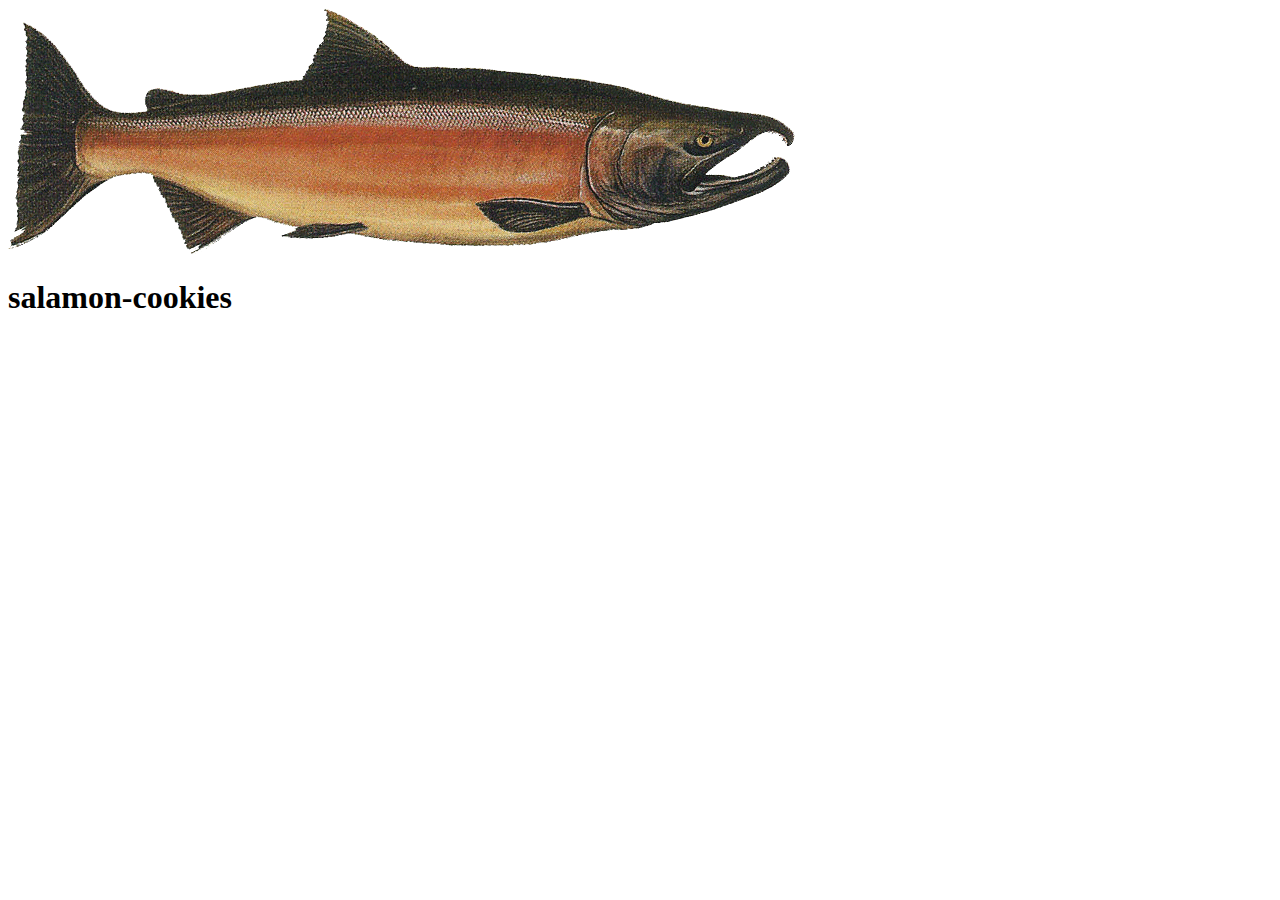
==== sales.html @ 05759319 "literal objects" ====
<!DOCTYPE html>
<html lang="en">
<head>
    <meta charset="UTF-8">
    <meta name="viewport" content="width=device-width, initial-scale=1.0">
    <title>salamon-cokkies</title>
</head>
<body>
    <header>
        <img src="./images/salmon.png" alt="slamon-img">
        <h1>salamon-cookies</h1>
    </header>
</body>
<script src="./js/app.js"></script>
</html>
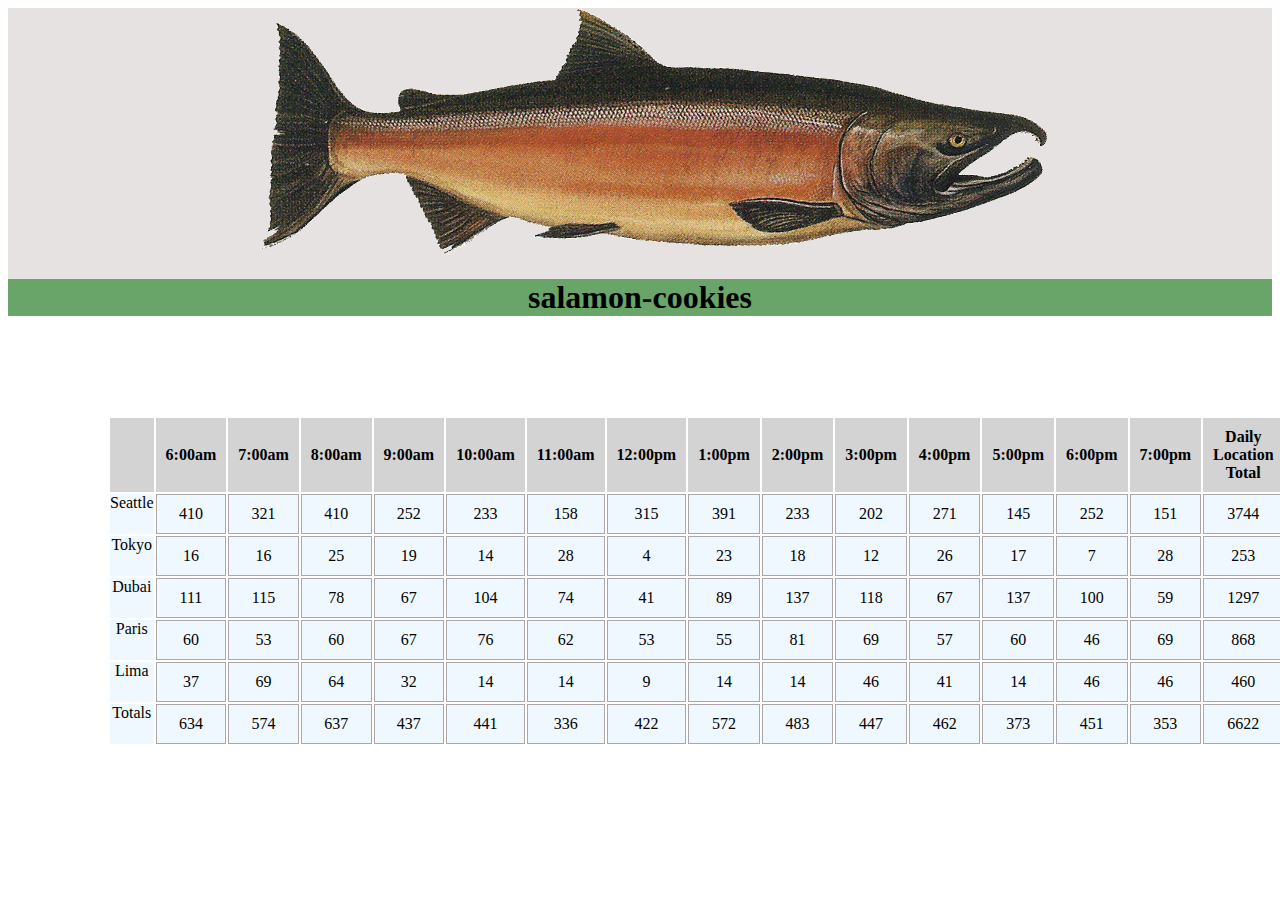
==== commit 9488c991: "adding table" ====
--- a/sales.html
+++ b/sales.html
@@ -4,12 +4,17 @@
     <meta charset="UTF-8">
     <meta name="viewport" content="width=device-width, initial-scale=1.0">
     <title>salamon-cokkies</title>
+    <link rel="stylesheet" href="./css/style.css">
+
 </head>
 <body>
     <header>
         <img src="./images/salmon.png" alt="slamon-img">
         <h1>salamon-cookies</h1>
     </header>
+    <div id="salesTabel">
+
+    </div>
 </body>
 <script src="./js/app.js"></script>
 </html>--- a/css/style.css
+++ b/css/style.css
@@ -0,0 +1,59 @@
+/* .table-style{
+    margin-left: 50px;
+} */
+th{
+    padding: 10px 10px;
+    background-color: lightgray;
+}
+ td, tr {
+    border: 1px solid rgb(172, 166, 166);
+    padding: 10px 10px;
+    text-align: center;
+  } 
+  td{
+      text-align: center;
+  }
+  tr{
+      margin-top: 10px;
+      background-color: aliceblue;
+  }
+  /* .location{
+      /* border: solid 1px rgb(77, 2, 2); */
+      /* background-color: lightgray; */
+  /* } */
+  header{
+      background-color: rgb(231, 226, 226);
+  }
+  header img{
+      margin-left: 20%;
+  }
+  header  h1{
+      text-align: center;
+      background-color:rgb(105, 165, 105);
+ }
+ header  h1:hover{
+     color: rgb(247, 15, 15);
+ }
+  #salesTabel{
+      margin-left: 100px;
+      margin-top: 100px;
+  }
+  #nav{
+      width: 100%;
+      position: static;
+      z-index: 2;
+      background-color: rgb(105, 165, 105);
+      text-align: center;
+      padding: 15px;
+  }
+  header nav a{
+     margin-right: 100px;
+      color:black;
+      font-weight: bolder;
+      font-size: 20px;
+      text-decoration: none;
+      padding: 15px;
+  }
+  header nav a:hover{
+      background-color: gray;
+  }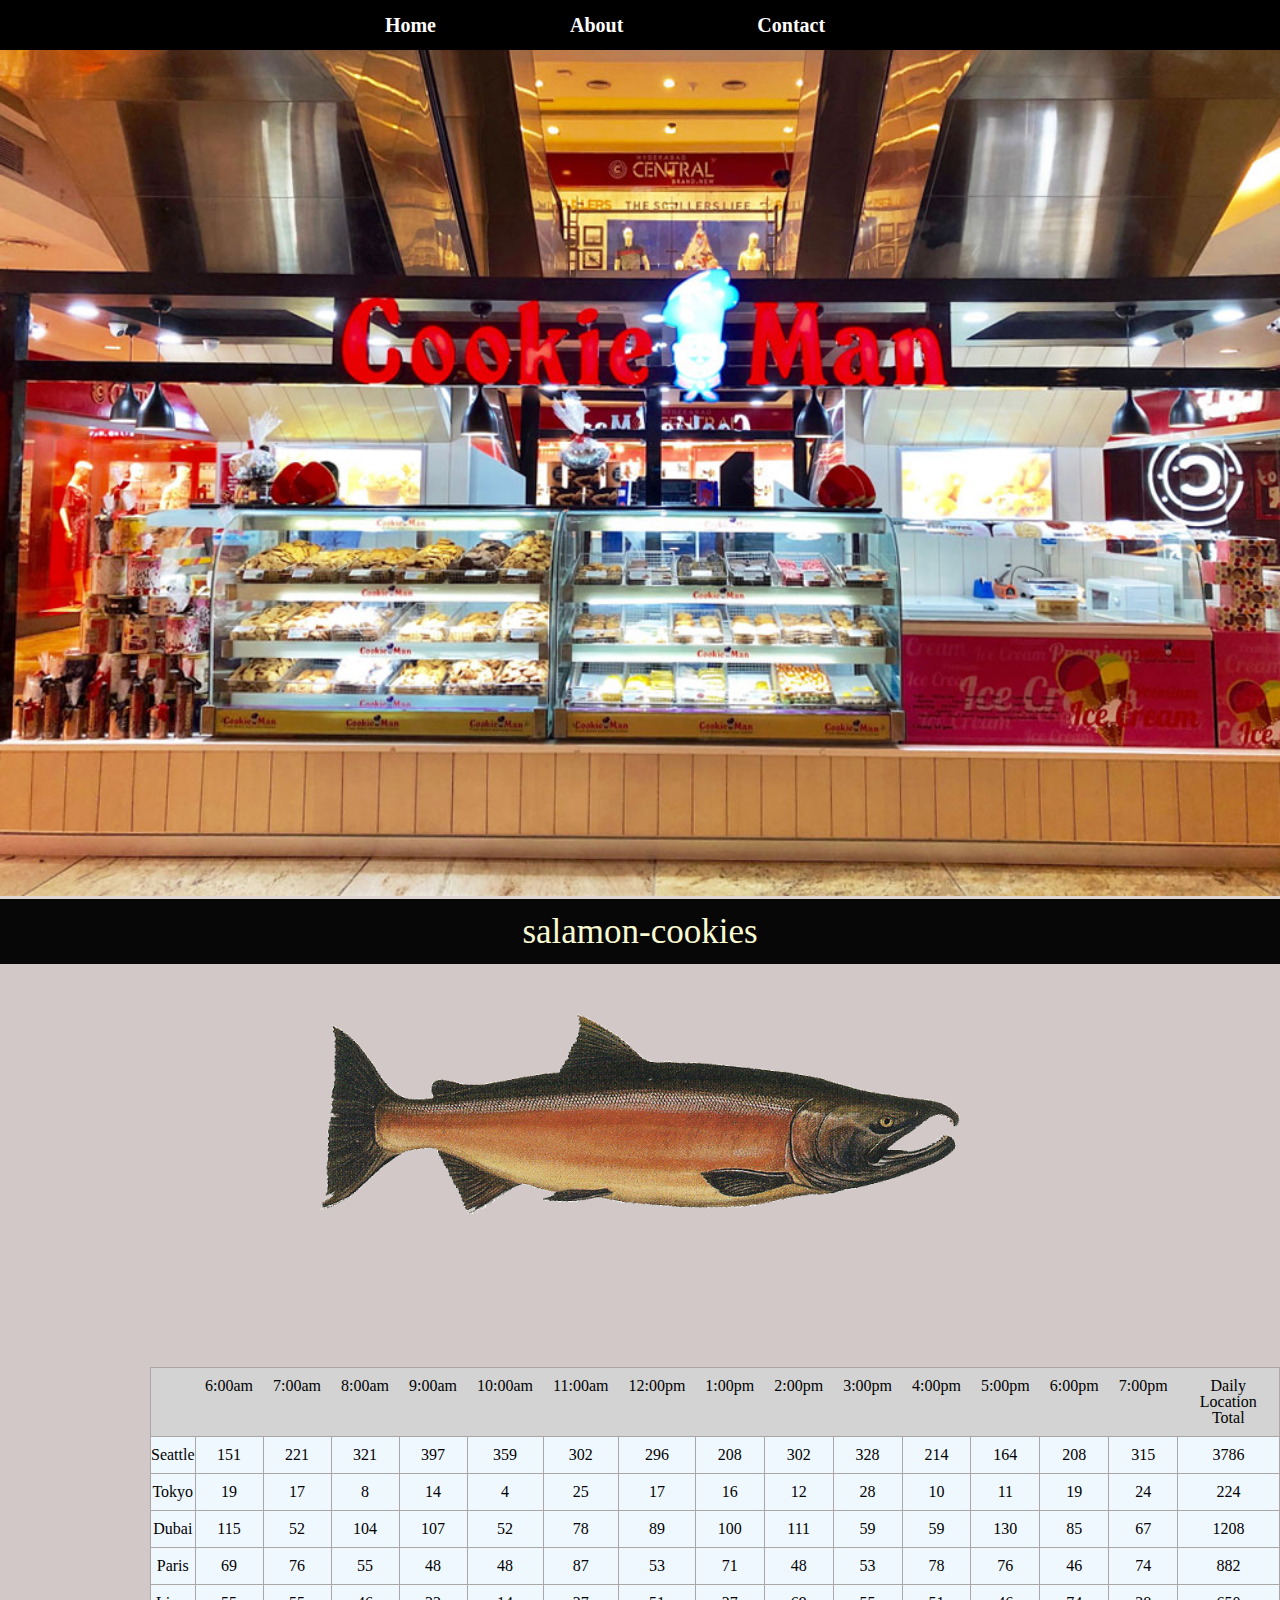
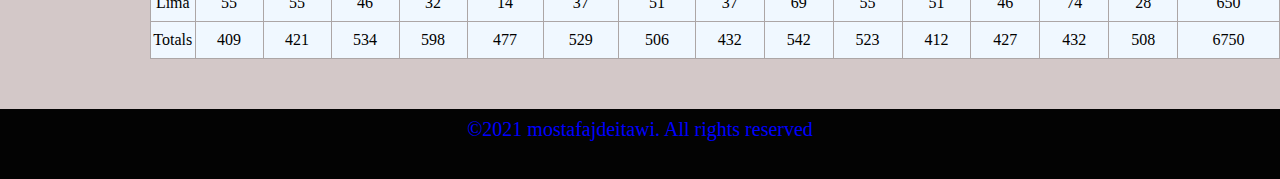
==== commit f72ed673: "adding css styles" ====
--- a/sales.html
+++ b/sales.html
@@ -4,17 +4,45 @@
     <meta charset="UTF-8">
     <meta name="viewport" content="width=device-width, initial-scale=1.0">
     <title>salamon-cokkies</title>
+    <link rel="stylesheet" href="./css/reset.css">
+
     <link rel="stylesheet" href="./css/style.css">
 
 </head>
 <body>
     <header>
-        <img src="./images/salmon.png" alt="slamon-img">
+        <nav id="nav">
+            <a href="index.html">Home</a>
+            <a href="">About</a>
+            <a href="">Contact</a>
+        </nav>
+        <div id="salmon-img">
+
+            <img src="./images/fsm_cookieman_g1.jpg" alt="slamon-img">
+        </div>
         <h1>salamon-cookies</h1>
+        <div id="samon-img">
+            <img src="./images/salmon.png" alt="salmon-img">
+
+        </div>
     </header>
-    <div id="salesTabel">
+    <section>
 
-    </div>
+        <div id="salesTabel">
+    
+        </div>
+    </section>
+    
+    <footer>
+        <div>
+            
+                
+
+            <a href="https://github.com/jdeitawimostafa">©2021 mostafajdeitawi. All rights reserved</a>
+        </div>
+
+    </footer>
 </body>
 <script src="./js/app.js"></script>
+
 </html>--- a/css/style.css
+++ b/css/style.css
@@ -1,6 +1,6 @@
-/* .table-style{
-    margin-left: 50px;
-} */
+@import url('https://fonts.googleapis.com/css2?family=Alfa+Slab+One&family=Roboto+Slab:wght@400;900&family=Roboto:wght@400;700&display=swap');
+
+
 th{
     padding: 10px 10px;
     background-color: lightgray;
@@ -17,38 +17,52 @@
       margin-top: 10px;
       background-color: aliceblue;
   }
-  /* .location{
-      /* border: solid 1px rgb(77, 2, 2); */
-      /* background-color: lightgray; */
-  /* } */
-  header{
-      background-color: rgb(231, 226, 226);
+ 
+  #salmon-img{
+      width: 100%;
+  background-color: rgb(223, 213, 213);
+ }
+  #salmon-img img{
+      width: 100%;
+     
   }
-  header img{
-      margin-left: 20%;
+  #samon-img{
+      width: 100%;
+      background-color:rgb(211, 200, 200);
+  }
+  #samon-img img {
+      width: 50%;
+      padding-left: 25%;
+      padding-top: 50px;
+      padding-bottom: 50px;
   }
   header  h1{
       text-align: center;
-      background-color:rgb(105, 165, 105);
+      background-color:rgb(7, 7, 7);
+      font-size: 35px;
+      padding: 15px 0px;
+      color: lightgoldenrodyellow;
  }
  header  h1:hover{
      color: rgb(247, 15, 15);
  }
   #salesTabel{
-      margin-left: 100px;
-      margin-top: 100px;
+      padding-left: 150px;
+      padding-top: 100px;
+      padding-bottom: 50px;
+      background-color:rgb(211, 200, 200) ;
   }
   #nav{
       width: 100%;
-      position: static;
+      position: fixed;
       z-index: 2;
-      background-color: rgb(105, 165, 105);
+      background-color: rgb(0, 0, 0);
       text-align: center;
       padding: 15px;
   }
   header nav a{
      margin-right: 100px;
-      color:black;
+      color:rgb(255, 253, 253);
       font-weight: bolder;
       font-size: 20px;
       text-decoration: none;
@@ -56,4 +70,119 @@
   }
   header nav a:hover{
       background-color: gray;
-  }+      color: red;
+  }
+/* ----------main------------- */
+
+#intro-section {
+    height: 500px;
+    text-align: center;
+    padding: 75px 120px;
+    background-color: rgb(211, 200, 200);
+}
+#intro-section h3{
+    font-size: 40px;
+    padding-bottom: 30px;
+}
+#samples img {
+    width: 33%;
+    height: 300px;
+    border-radius: 30%;
+    border: 3px #3e4149 solid;
+    background-color: rgb(192, 186, 186);
+}
+#bio{
+   padding-bottom: 100px;
+    width: 100%;
+}
+
+#bio p {
+    width: 80%;
+    font-size: 25px;
+    line-height: 40px;
+    text-align: center;
+    display: inline-block;
+   
+    padding: 10px;
+    /* border: 10px groove #3e4149; */
+}
+
+#location-section {
+    height: 340px;
+    background-color: rgb(211, 200, 200);
+   
+    padding: 75px 120px;
+    color: #050505;
+    font-size: x-large;
+    text-align: center;
+}
+
+#location-section div {
+    display: inline-block;
+}
+
+#locations-div {
+    font-family: 'Roboto Slab', serif;
+    margin-right: 200px;
+    text-align: left;
+    margin-top: 250px;
+}
+.marker img{
+    width: 40px;
+    
+}
+#locations-div li{
+    margin-top: 10px;
+}
+
+#imgMap-div img {
+    width: 300px;
+    margin-bottom: 20px;
+}
+
+#contactInfo-section {
+    font-size: x-large;
+    padding: 75px 120px;
+    text-align: center;
+    background-color:  rgb(211, 200, 200);
+}
+#contactInfo-section div{
+    margin-top: 150px;
+}
+#contactInfo-section div h3{
+    margin-right: 80px;
+}
+
+#contactInfo-section img {
+    width: 100px;
+}
+
+#contactInfo-section ul {
+    list-style: none;
+    
+}
+
+#contactInfo-section li {
+    
+    display: inline-block;
+    margin-right: 80px;
+    margin-top: 50px;
+}
+/* ------------Footer------------- */
+
+footer div {
+    background-color: #030303;
+    color: #ffc8c8;
+    margin-bottom: 0;
+    height: 50px;
+    text-align: center;
+    padding: 10px;
+}
+footer div a{
+    font-size: 20px;
+    color: blue;
+    text-decoration: none;
+}
+footer div a:hover{
+    color: red;
+}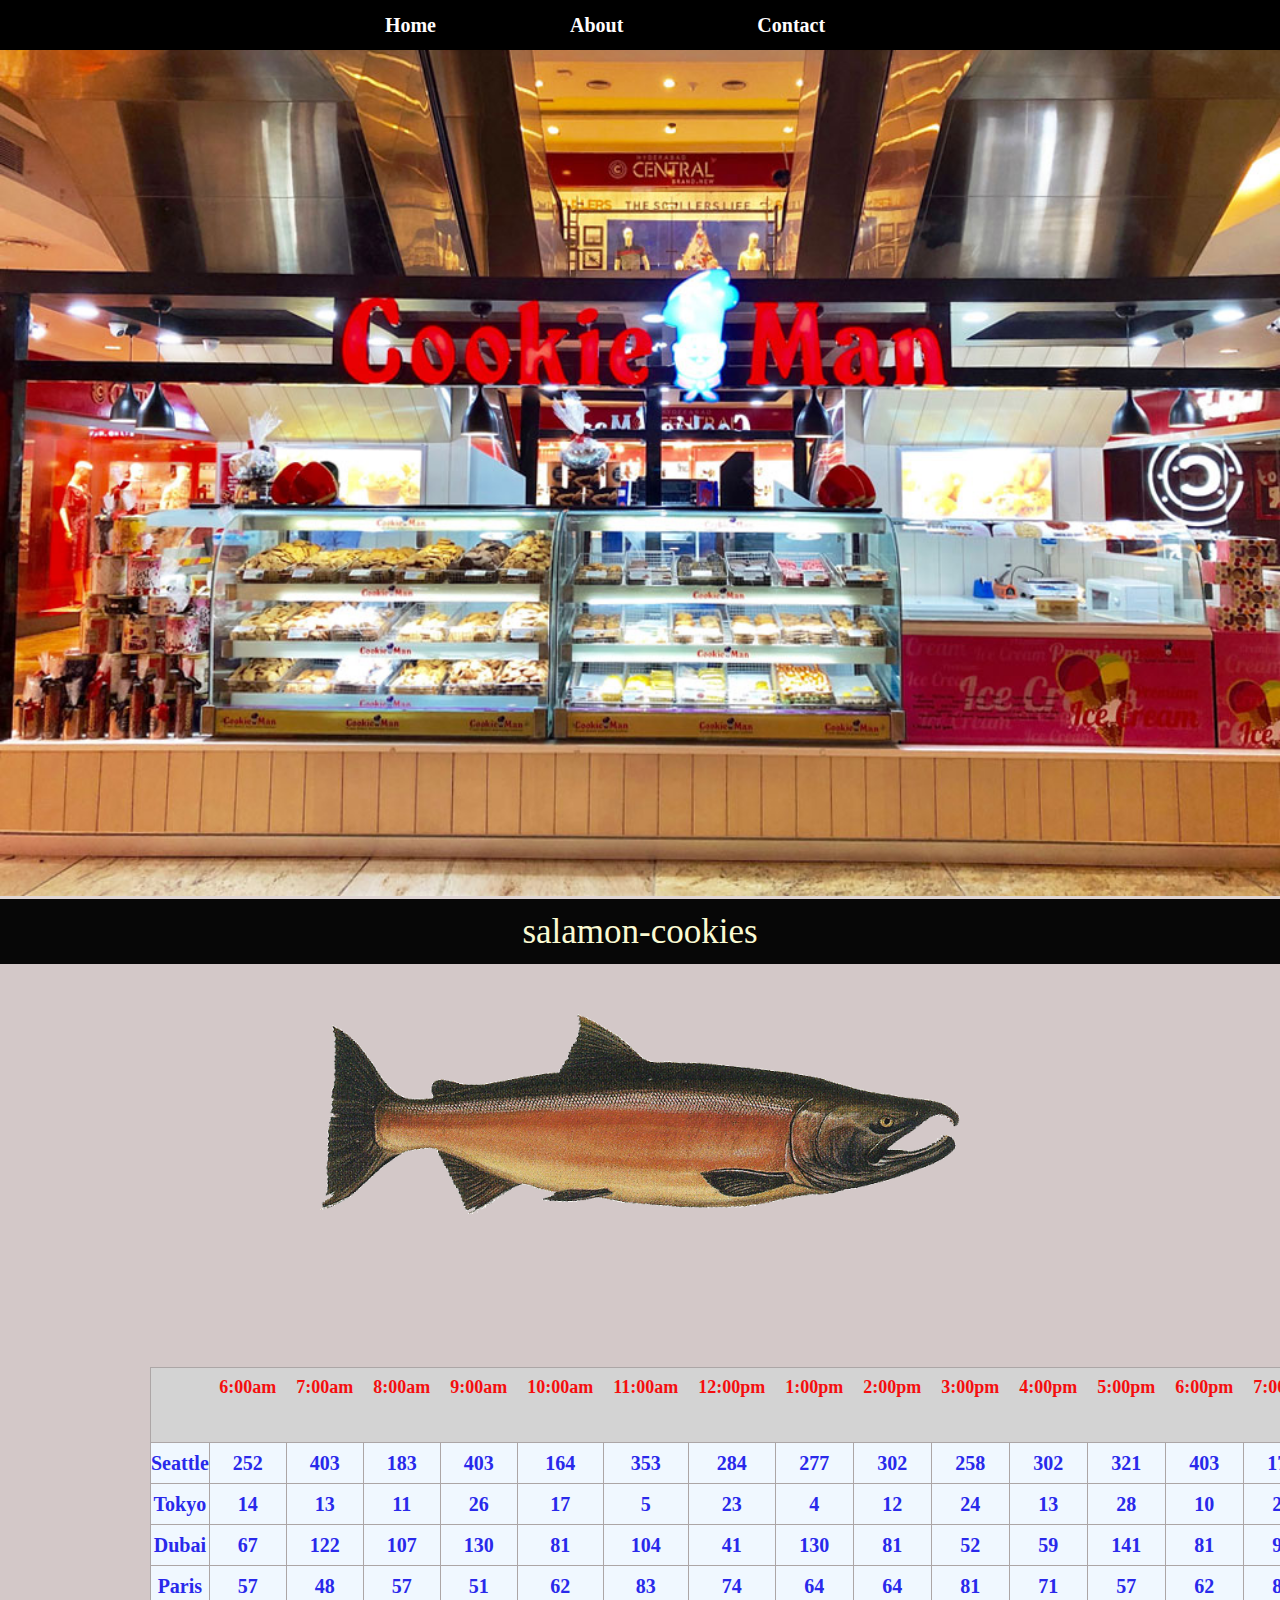
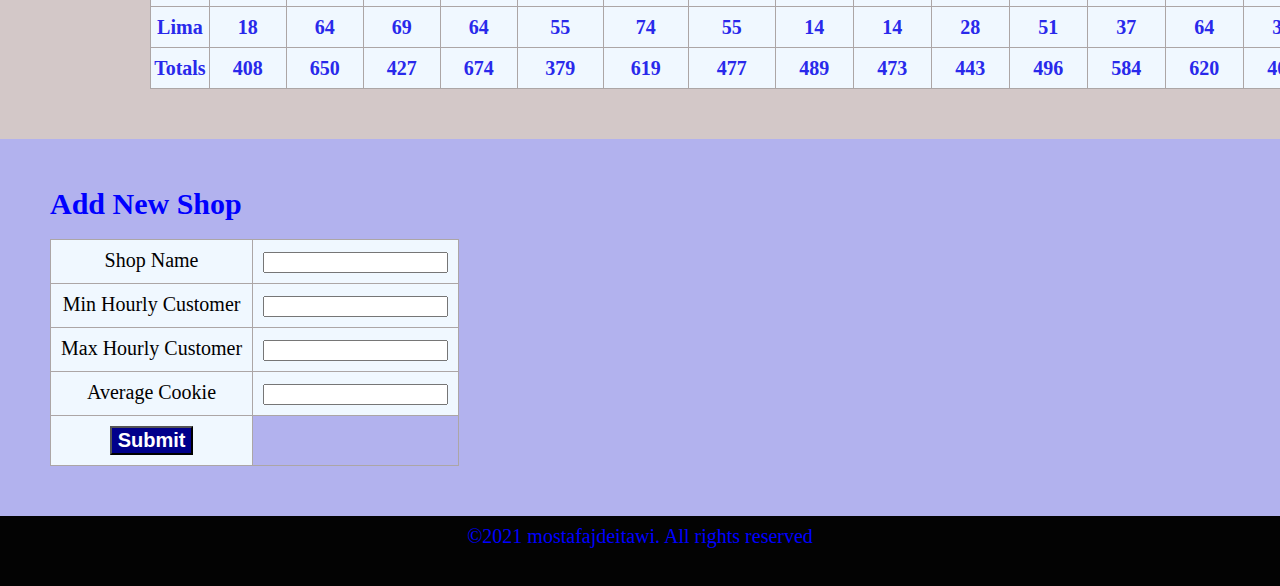
==== commit c5f23b29: "adding form" ====
--- a/sales.html
+++ b/sales.html
@@ -1,5 +1,6 @@
 <!DOCTYPE html>
 <html lang="en">
+
 <head>
     <meta charset="UTF-8">
     <meta name="viewport" content="width=device-width, initial-scale=1.0">
@@ -9,6 +10,7 @@
     <link rel="stylesheet" href="./css/style.css">
 
 </head>
+
 <body>
     <header>
         <nav id="nav">
@@ -29,14 +31,63 @@
     <section>
 
         <div id="salesTabel">
-    
+
         </div>
     </section>
-    
+    <section id="form-section">
+        <form id="addShopForm">
+            <fieldset>
+                <legend>Add New Shop</legend>
+                <table>
+                    <tr>
+                        <td>
+                            <label for="shopName">Shop Name</label>
+                        </td>
+                        <td>
+                            <input type="text" id="shopName" required maxlength="15">
+                        </td>
+                    </tr>
+                    <tr>
+                        <td>
+                            <label for="minHourlyCust">Min Hourly Customer</label>
+                        </td>
+                        <td>
+                            <input type="number" id="minHourlyCust" required min="1" >
+                        </td>
+                    </tr>
+                    <tr>
+                        <td>
+                            <label for="maxHourlyCust">Max Hourly Customer</label>
+                        </td>
+                        <td>
+                            <input type="number" id="maxHourlyCust" required min="1">
+                        </td>
+                    </tr>
+                    <tr>
+                        <td>
+                            <label for="avgCookie">Average Cookie</label>
+                        </td>
+                        <td>
+                            <input type="number" id="avgCookie" required min="1" >
+                        </td>
+                    </tr>
+                    <tr>
+                        <td>
+                            <input id="sub" type="submit" value="Submit">
+                        </td>
+                        
+                    </tr>
+
+                    
+                </table>
+            </fieldset>
+        </form>
+
+    </section>
     <footer>
         <div>
-            
-                
+
+
 
             <a href="https://github.com/jdeitawimostafa">©2021 mostafajdeitawi. All rights reserved</a>
         </div>
--- a/css/style.css
+++ b/css/style.css
@@ -4,11 +4,16 @@
 th{
     padding: 10px 10px;
     background-color: lightgray;
+    font-size: large;
+    font-weight: bold;
+    color: rgb(245, 14, 14);
 }
  td, tr {
     border: 1px solid rgb(172, 166, 166);
     padding: 10px 10px;
     text-align: center;
+    font-size: 20px;
+    
   } 
   td{
       text-align: center;
@@ -16,6 +21,14 @@
   tr{
       margin-top: 10px;
       background-color: aliceblue;
+  }
+  #table-style{
+      margin-right: 100px;
+  }
+  #table-style tr{
+      color: rgb(41, 41, 235);
+      font-weight: bold;
+      
   }
  
   #salmon-img{
@@ -168,6 +181,31 @@
     margin-right: 80px;
     margin-top: 50px;
 }
+/* ----------sales------------- */
+#form-section{
+    padding: 50px;
+    background-color: rgb(178, 178, 238);
+
+}
+#form-section #addShopForm legend{
+    font-size: 30px;
+    color: blue;
+    margin-bottom: 20px;
+    font-weight: bold;
+
+}
+table td{
+    font-size: 20px;
+}
+#sub{
+    color: white;
+    font-size: 20px;
+    font-weight: bold;
+    background-color: darkblue;
+}
+#sub:hover{color: red;}
+
+
 /* ------------Footer------------- */
 
 footer div {
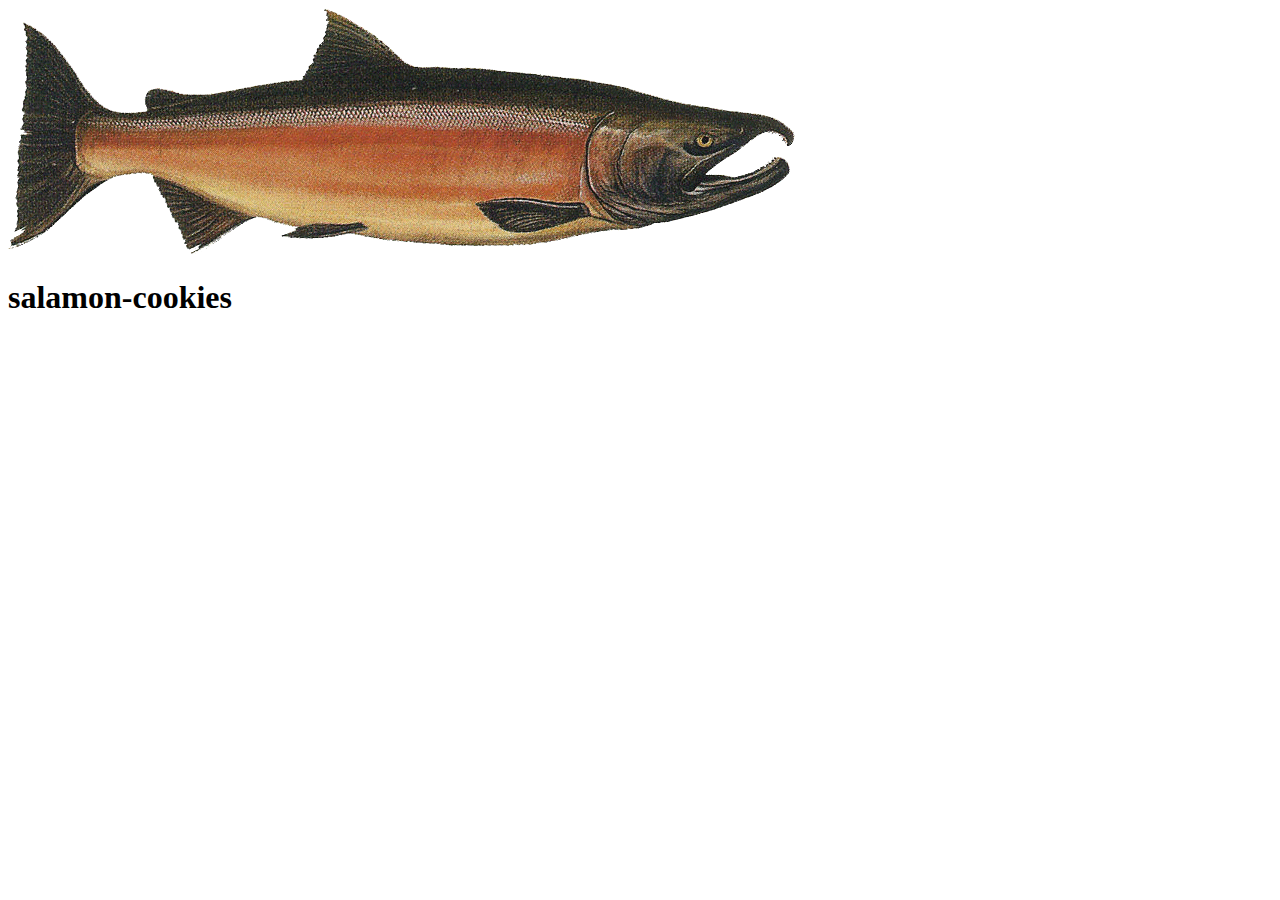
==== commit 2a8d407b: "Merge pull request #1 from jdeitawimostafa/class06-object" ====
--- a/sales.html
+++ b/sales.html
@@ -1,99 +1,15 @@
 <!DOCTYPE html>
 <html lang="en">
-
 <head>
     <meta charset="UTF-8">
     <meta name="viewport" content="width=device-width, initial-scale=1.0">
     <title>salamon-cokkies</title>
-    <link rel="stylesheet" href="./css/reset.css">
-
-    <link rel="stylesheet" href="./css/style.css">
-
 </head>
-
 <body>
     <header>
-        <nav id="nav">
-            <a href="index.html">Home</a>
-            <a href="">About</a>
-            <a href="">Contact</a>
-        </nav>
-        <div id="salmon-img">
-
-            <img src="./images/fsm_cookieman_g1.jpg" alt="slamon-img">
-        </div>
+        <img src="./images/salmon.png" alt="slamon-img">
         <h1>salamon-cookies</h1>
-        <div id="samon-img">
-            <img src="./images/salmon.png" alt="salmon-img">
-
-        </div>
     </header>
-    <section>
-
-        <div id="salesTabel">
-
-        </div>
-    </section>
-    <section id="form-section">
-        <form id="addShopForm">
-            <fieldset>
-                <legend>Add New Shop</legend>
-                <table>
-                    <tr>
-                        <td>
-                            <label for="shopName">Shop Name</label>
-                        </td>
-                        <td>
-                            <input type="text" id="shopName" required maxlength="15">
-                        </td>
-                    </tr>
-                    <tr>
-                        <td>
-                            <label for="minHourlyCust">Min Hourly Customer</label>
-                        </td>
-                        <td>
-                            <input type="number" id="minHourlyCust" required min="1" >
-                        </td>
-                    </tr>
-                    <tr>
-                        <td>
-                            <label for="maxHourlyCust">Max Hourly Customer</label>
-                        </td>
-                        <td>
-                            <input type="number" id="maxHourlyCust" required min="1">
-                        </td>
-                    </tr>
-                    <tr>
-                        <td>
-                            <label for="avgCookie">Average Cookie</label>
-                        </td>
-                        <td>
-                            <input type="number" id="avgCookie" required min="1" >
-                        </td>
-                    </tr>
-                    <tr>
-                        <td>
-                            <input id="sub" type="submit" value="Submit">
-                        </td>
-                        
-                    </tr>
-
-                    
-                </table>
-            </fieldset>
-        </form>
-
-    </section>
-    <footer>
-        <div>
-
-
-
-            <a href="https://github.com/jdeitawimostafa">©2021 mostafajdeitawi. All rights reserved</a>
-        </div>
-
-    </footer>
 </body>
 <script src="./js/app.js"></script>
-
 </html>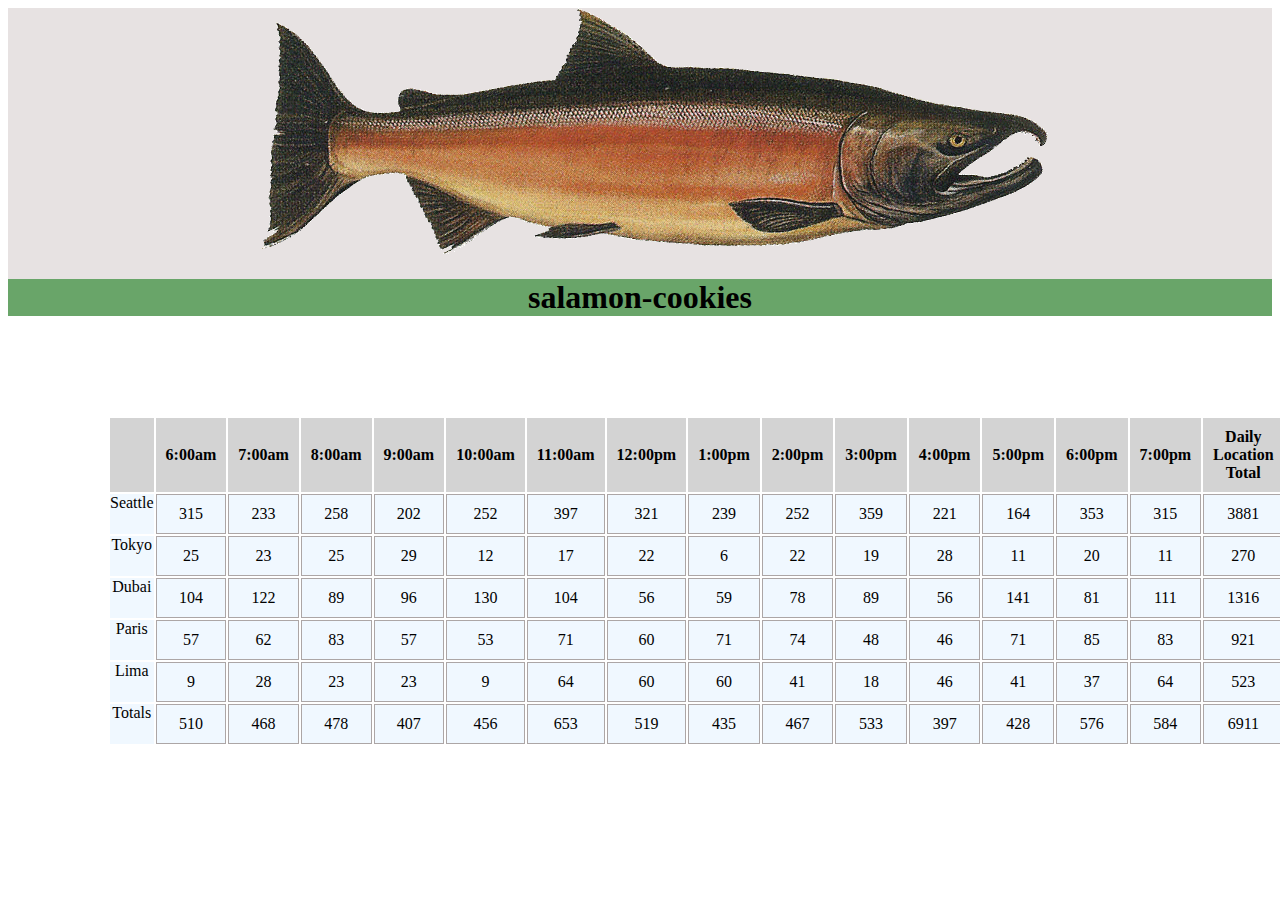
==== commit b2c26af1: "Merge pull request #2 from jdeitawimostafa/class07-constructor" ====
--- a/sales.html
+++ b/sales.html
@@ -4,12 +4,17 @@
     <meta charset="UTF-8">
     <meta name="viewport" content="width=device-width, initial-scale=1.0">
     <title>salamon-cokkies</title>
+    <link rel="stylesheet" href="./css/style.css">
+
 </head>
 <body>
     <header>
         <img src="./images/salmon.png" alt="slamon-img">
         <h1>salamon-cookies</h1>
     </header>
+    <div id="salesTabel">
+
+    </div>
 </body>
 <script src="./js/app.js"></script>
 </html>--- a/css/style.css
+++ b/css/style.css
@@ -0,0 +1,59 @@
+/* .table-style{
+    margin-left: 50px;
+} */
+th{
+    padding: 10px 10px;
+    background-color: lightgray;
+}
+ td, tr {
+    border: 1px solid rgb(172, 166, 166);
+    padding: 10px 10px;
+    text-align: center;
+  } 
+  td{
+      text-align: center;
+  }
+  tr{
+      margin-top: 10px;
+      background-color: aliceblue;
+  }
+  /* .location{
+      /* border: solid 1px rgb(77, 2, 2); */
+      /* background-color: lightgray; */
+  /* } */
+  header{
+      background-color: rgb(231, 226, 226);
+  }
+  header img{
+      margin-left: 20%;
+  }
+  header  h1{
+      text-align: center;
+      background-color:rgb(105, 165, 105);
+ }
+ header  h1:hover{
+     color: rgb(247, 15, 15);
+ }
+  #salesTabel{
+      margin-left: 100px;
+      margin-top: 100px;
+  }
+  #nav{
+      width: 100%;
+      position: static;
+      z-index: 2;
+      background-color: rgb(105, 165, 105);
+      text-align: center;
+      padding: 15px;
+  }
+  header nav a{
+     margin-right: 100px;
+      color:black;
+      font-weight: bolder;
+      font-size: 20px;
+      text-decoration: none;
+      padding: 15px;
+  }
+  header nav a:hover{
+      background-color: gray;
+  }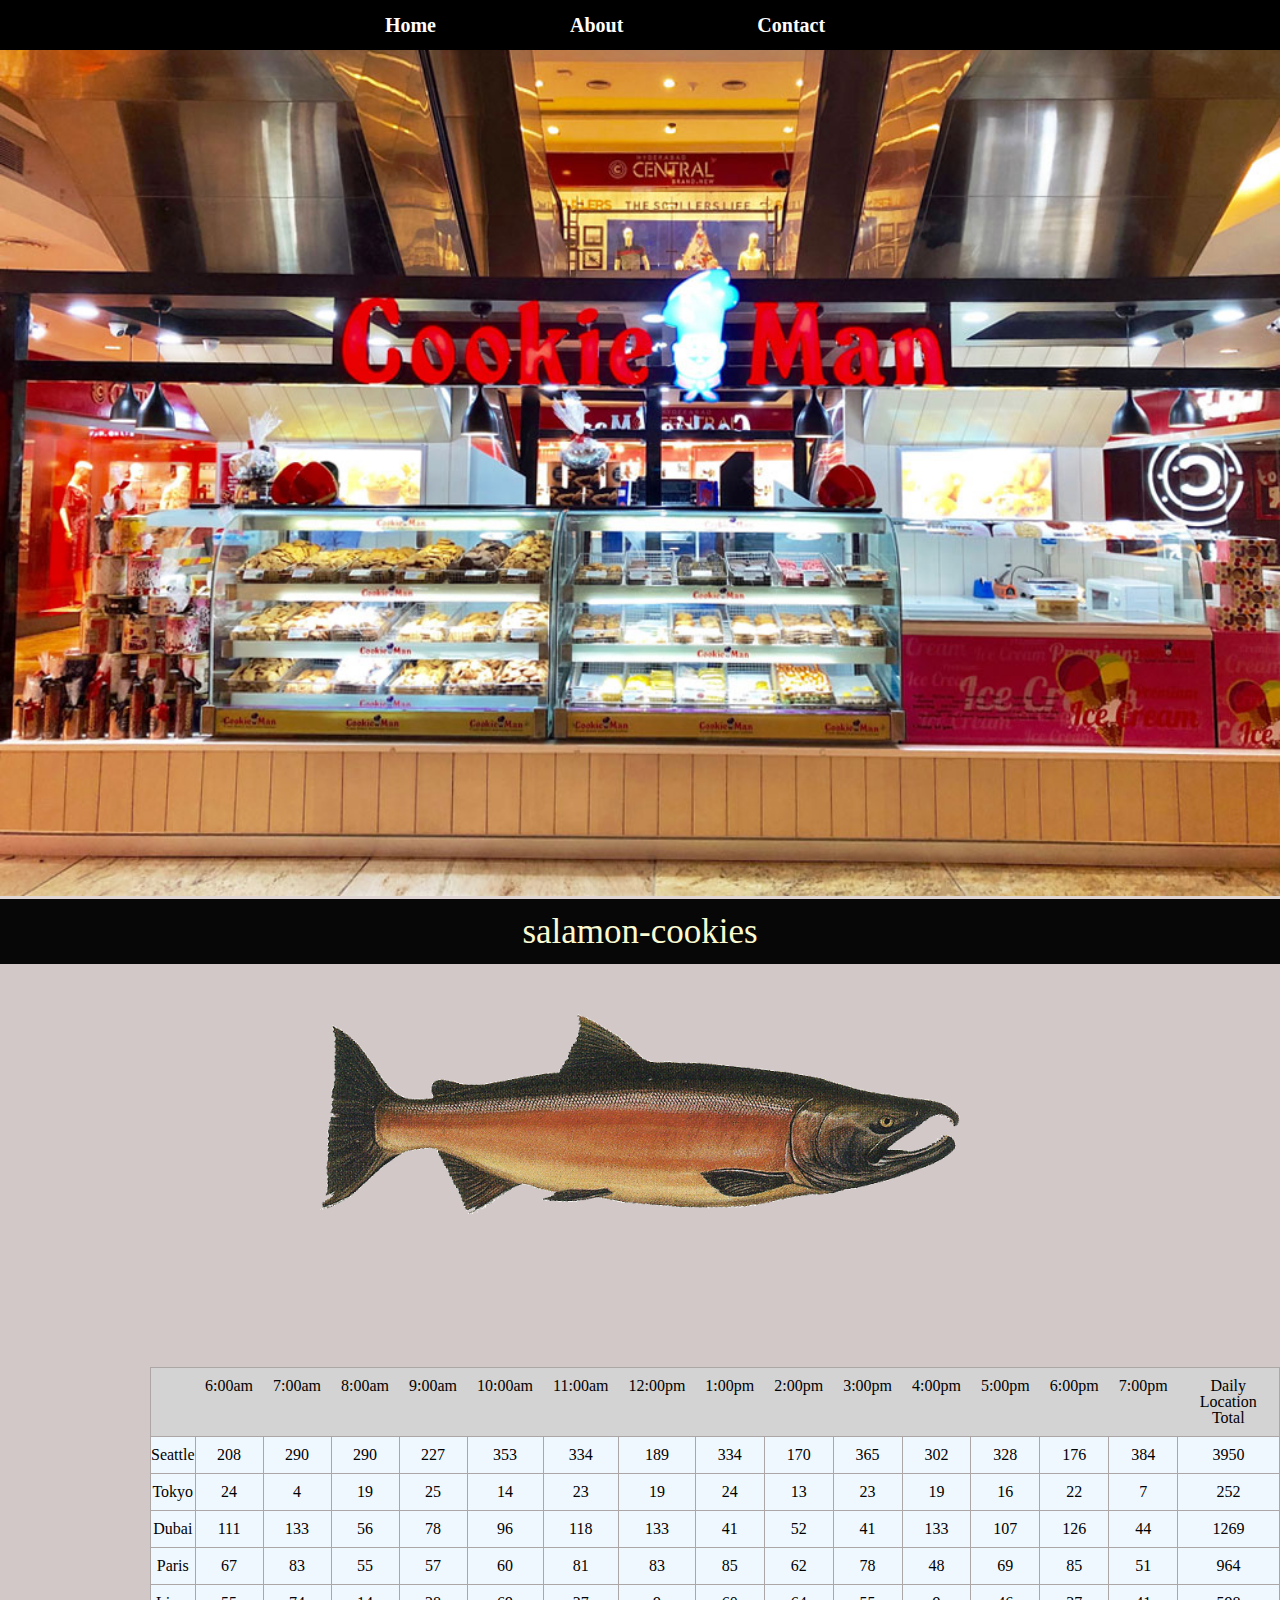
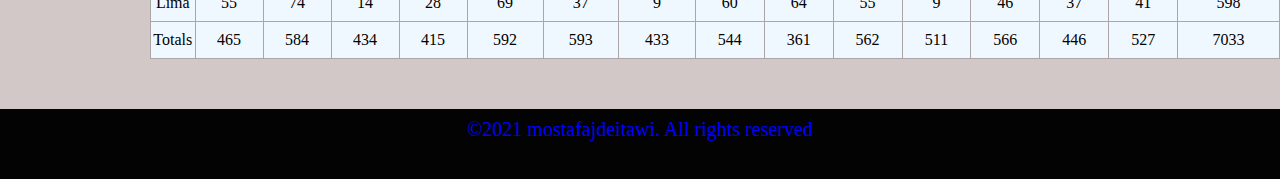
==== commit a863bb03: "Merge pull request #3 from jdeitawimostafa/class08-cssstyles" ====
--- a/sales.html
+++ b/sales.html
@@ -4,17 +4,45 @@
     <meta charset="UTF-8">
     <meta name="viewport" content="width=device-width, initial-scale=1.0">
     <title>salamon-cokkies</title>
+    <link rel="stylesheet" href="./css/reset.css">
+
     <link rel="stylesheet" href="./css/style.css">
 
 </head>
 <body>
     <header>
-        <img src="./images/salmon.png" alt="slamon-img">
+        <nav id="nav">
+            <a href="index.html">Home</a>
+            <a href="">About</a>
+            <a href="">Contact</a>
+        </nav>
+        <div id="salmon-img">
+
+            <img src="./images/fsm_cookieman_g1.jpg" alt="slamon-img">
+        </div>
         <h1>salamon-cookies</h1>
+        <div id="samon-img">
+            <img src="./images/salmon.png" alt="salmon-img">
+
+        </div>
     </header>
-    <div id="salesTabel">
+    <section>
 
-    </div>
+        <div id="salesTabel">
+    
+        </div>
+    </section>
+    
+    <footer>
+        <div>
+            
+                
+
+            <a href="https://github.com/jdeitawimostafa">©2021 mostafajdeitawi. All rights reserved</a>
+        </div>
+
+    </footer>
 </body>
 <script src="./js/app.js"></script>
+
 </html>--- a/css/style.css
+++ b/css/style.css
@@ -1,6 +1,6 @@
-/* .table-style{
-    margin-left: 50px;
-} */
+@import url('https://fonts.googleapis.com/css2?family=Alfa+Slab+One&family=Roboto+Slab:wght@400;900&family=Roboto:wght@400;700&display=swap');
+
+
 th{
     padding: 10px 10px;
     background-color: lightgray;
@@ -17,38 +17,52 @@
       margin-top: 10px;
       background-color: aliceblue;
   }
-  /* .location{
-      /* border: solid 1px rgb(77, 2, 2); */
-      /* background-color: lightgray; */
-  /* } */
-  header{
-      background-color: rgb(231, 226, 226);
+ 
+  #salmon-img{
+      width: 100%;
+  background-color: rgb(223, 213, 213);
+ }
+  #salmon-img img{
+      width: 100%;
+     
   }
-  header img{
-      margin-left: 20%;
+  #samon-img{
+      width: 100%;
+      background-color:rgb(211, 200, 200);
+  }
+  #samon-img img {
+      width: 50%;
+      padding-left: 25%;
+      padding-top: 50px;
+      padding-bottom: 50px;
   }
   header  h1{
       text-align: center;
-      background-color:rgb(105, 165, 105);
+      background-color:rgb(7, 7, 7);
+      font-size: 35px;
+      padding: 15px 0px;
+      color: lightgoldenrodyellow;
  }
  header  h1:hover{
      color: rgb(247, 15, 15);
  }
   #salesTabel{
-      margin-left: 100px;
-      margin-top: 100px;
+      padding-left: 150px;
+      padding-top: 100px;
+      padding-bottom: 50px;
+      background-color:rgb(211, 200, 200) ;
   }
   #nav{
       width: 100%;
-      position: static;
+      position: fixed;
       z-index: 2;
-      background-color: rgb(105, 165, 105);
+      background-color: rgb(0, 0, 0);
       text-align: center;
       padding: 15px;
   }
   header nav a{
      margin-right: 100px;
-      color:black;
+      color:rgb(255, 253, 253);
       font-weight: bolder;
       font-size: 20px;
       text-decoration: none;
@@ -56,4 +70,119 @@
   }
   header nav a:hover{
       background-color: gray;
-  }+      color: red;
+  }
+/* ----------main------------- */
+
+#intro-section {
+    height: 500px;
+    text-align: center;
+    padding: 75px 120px;
+    background-color: rgb(211, 200, 200);
+}
+#intro-section h3{
+    font-size: 40px;
+    padding-bottom: 30px;
+}
+#samples img {
+    width: 33%;
+    height: 300px;
+    border-radius: 30%;
+    border: 3px #3e4149 solid;
+    background-color: rgb(192, 186, 186);
+}
+#bio{
+   padding-bottom: 100px;
+    width: 100%;
+}
+
+#bio p {
+    width: 80%;
+    font-size: 25px;
+    line-height: 40px;
+    text-align: center;
+    display: inline-block;
+   
+    padding: 10px;
+    /* border: 10px groove #3e4149; */
+}
+
+#location-section {
+    height: 340px;
+    background-color: rgb(211, 200, 200);
+   
+    padding: 75px 120px;
+    color: #050505;
+    font-size: x-large;
+    text-align: center;
+}
+
+#location-section div {
+    display: inline-block;
+}
+
+#locations-div {
+    font-family: 'Roboto Slab', serif;
+    margin-right: 200px;
+    text-align: left;
+    margin-top: 250px;
+}
+.marker img{
+    width: 40px;
+    
+}
+#locations-div li{
+    margin-top: 10px;
+}
+
+#imgMap-div img {
+    width: 300px;
+    margin-bottom: 20px;
+}
+
+#contactInfo-section {
+    font-size: x-large;
+    padding: 75px 120px;
+    text-align: center;
+    background-color:  rgb(211, 200, 200);
+}
+#contactInfo-section div{
+    margin-top: 150px;
+}
+#contactInfo-section div h3{
+    margin-right: 80px;
+}
+
+#contactInfo-section img {
+    width: 100px;
+}
+
+#contactInfo-section ul {
+    list-style: none;
+    
+}
+
+#contactInfo-section li {
+    
+    display: inline-block;
+    margin-right: 80px;
+    margin-top: 50px;
+}
+/* ------------Footer------------- */
+
+footer div {
+    background-color: #030303;
+    color: #ffc8c8;
+    margin-bottom: 0;
+    height: 50px;
+    text-align: center;
+    padding: 10px;
+}
+footer div a{
+    font-size: 20px;
+    color: blue;
+    text-decoration: none;
+}
+footer div a:hover{
+    color: red;
+}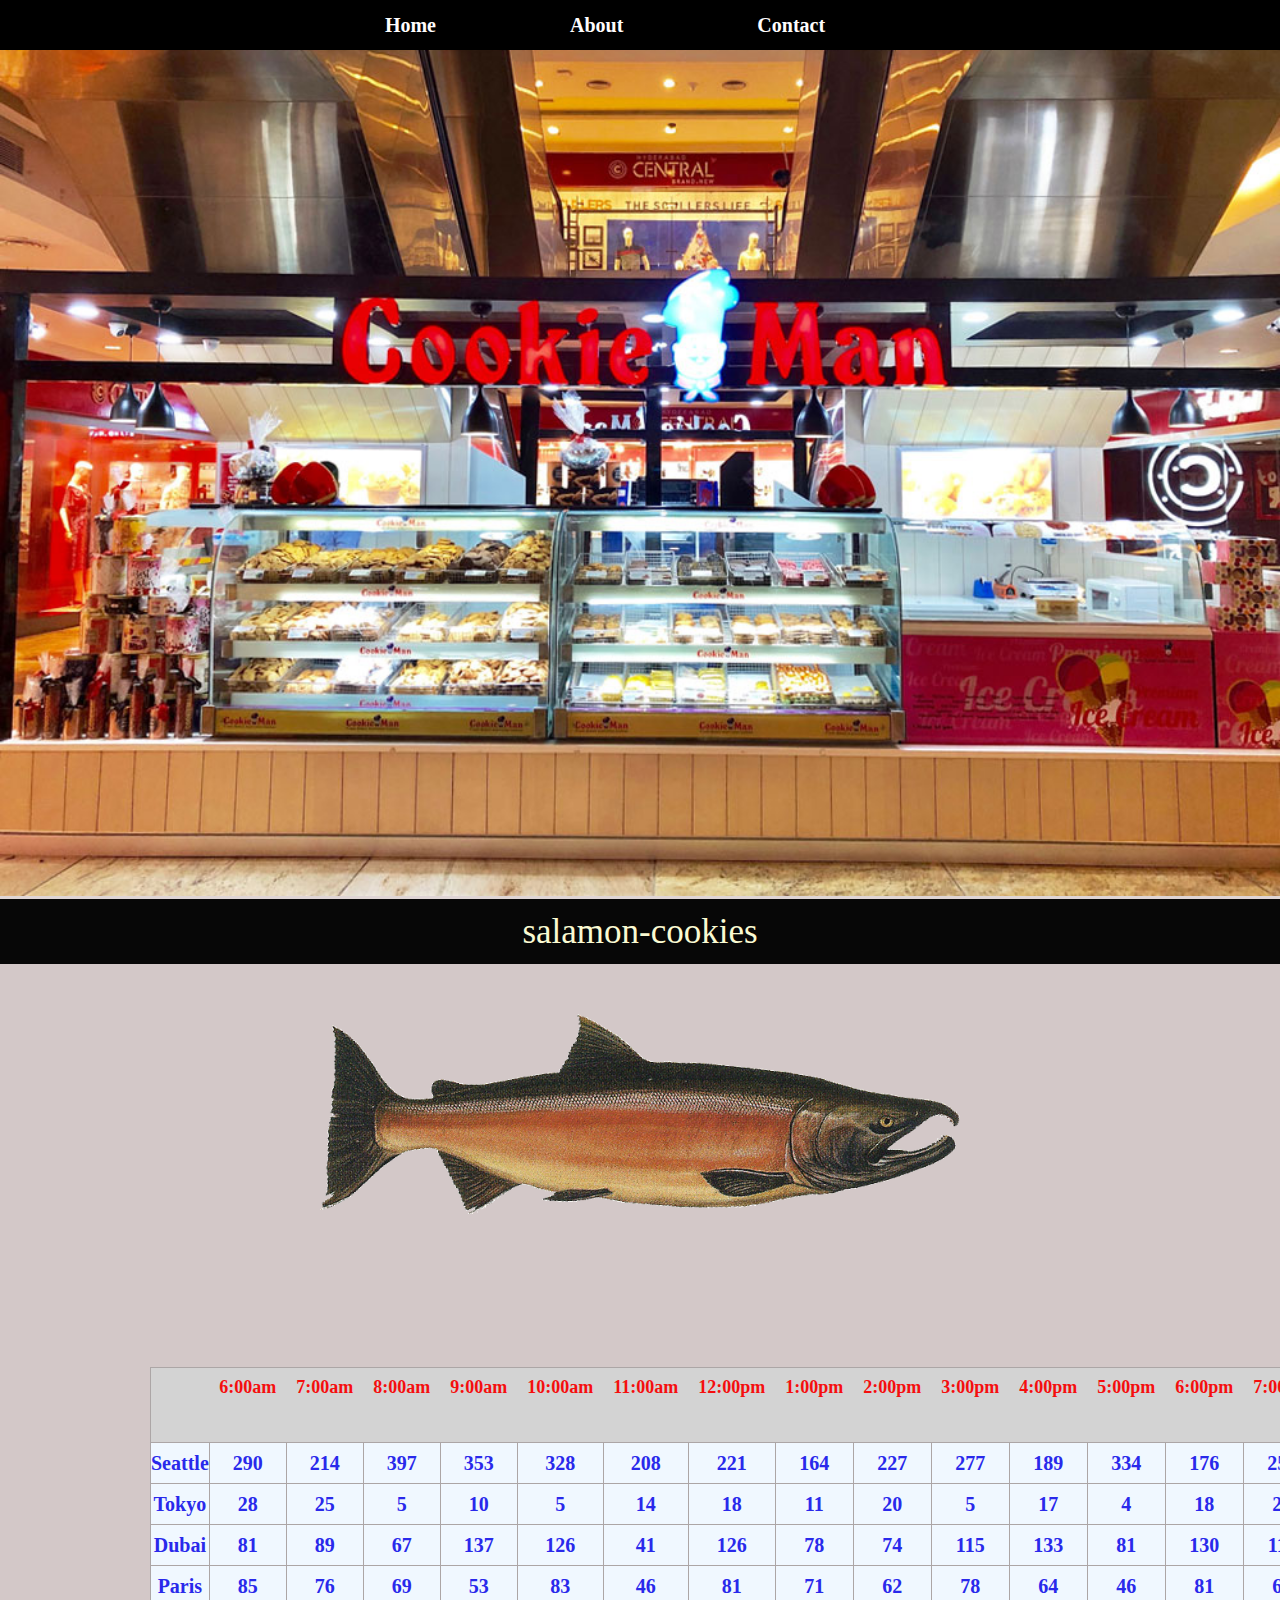
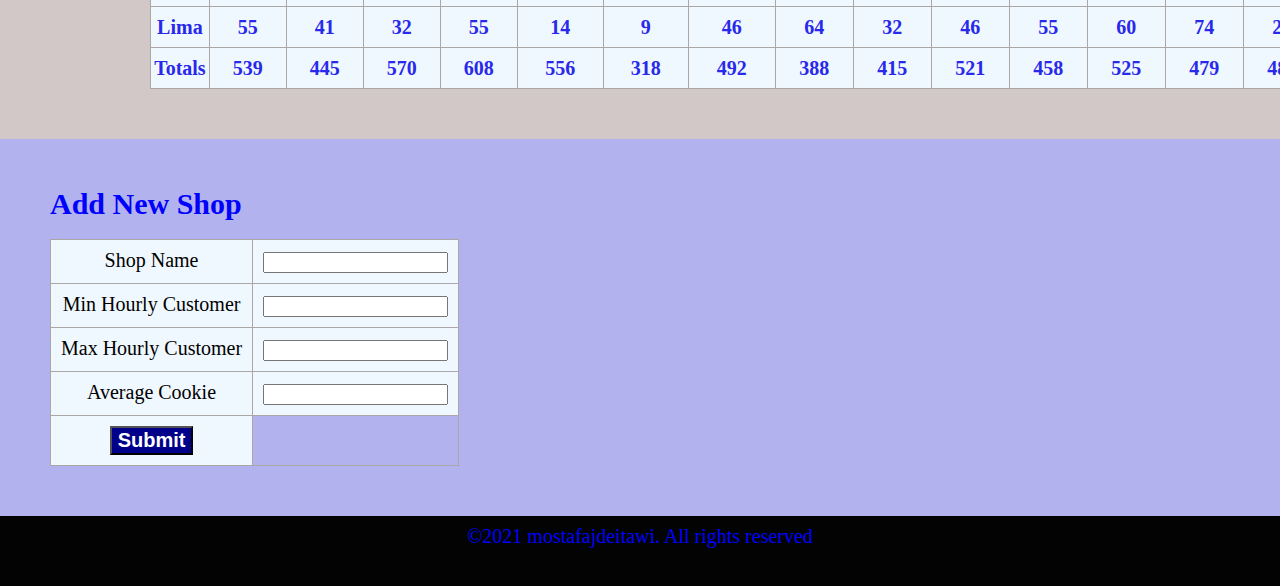
==== commit 6038566e: "Merge pull request #4 from jdeitawimostafa/class09-forms" ====
--- a/sales.html
+++ b/sales.html
@@ -1,5 +1,6 @@
 <!DOCTYPE html>
 <html lang="en">
+
 <head>
     <meta charset="UTF-8">
     <meta name="viewport" content="width=device-width, initial-scale=1.0">
@@ -9,6 +10,7 @@
     <link rel="stylesheet" href="./css/style.css">
 
 </head>
+
 <body>
     <header>
         <nav id="nav">
@@ -29,14 +31,63 @@
     <section>
 
         <div id="salesTabel">
-    
+
         </div>
     </section>
-    
+    <section id="form-section">
+        <form id="addShopForm">
+            <fieldset>
+                <legend>Add New Shop</legend>
+                <table>
+                    <tr>
+                        <td>
+                            <label for="shopName">Shop Name</label>
+                        </td>
+                        <td>
+                            <input type="text" id="shopName" required maxlength="15">
+                        </td>
+                    </tr>
+                    <tr>
+                        <td>
+                            <label for="minHourlyCust">Min Hourly Customer</label>
+                        </td>
+                        <td>
+                            <input type="number" id="minHourlyCust" required min="1" >
+                        </td>
+                    </tr>
+                    <tr>
+                        <td>
+                            <label for="maxHourlyCust">Max Hourly Customer</label>
+                        </td>
+                        <td>
+                            <input type="number" id="maxHourlyCust" required min="1">
+                        </td>
+                    </tr>
+                    <tr>
+                        <td>
+                            <label for="avgCookie">Average Cookie</label>
+                        </td>
+                        <td>
+                            <input type="number" id="avgCookie" required min="1" >
+                        </td>
+                    </tr>
+                    <tr>
+                        <td>
+                            <input id="sub" type="submit" value="Submit">
+                        </td>
+                        
+                    </tr>
+
+                    
+                </table>
+            </fieldset>
+        </form>
+
+    </section>
     <footer>
         <div>
-            
-                
+
+
 
             <a href="https://github.com/jdeitawimostafa">©2021 mostafajdeitawi. All rights reserved</a>
         </div>
--- a/css/style.css
+++ b/css/style.css
@@ -4,11 +4,16 @@
 th{
     padding: 10px 10px;
     background-color: lightgray;
+    font-size: large;
+    font-weight: bold;
+    color: rgb(245, 14, 14);
 }
  td, tr {
     border: 1px solid rgb(172, 166, 166);
     padding: 10px 10px;
     text-align: center;
+    font-size: 20px;
+    
   } 
   td{
       text-align: center;
@@ -16,6 +21,14 @@
   tr{
       margin-top: 10px;
       background-color: aliceblue;
+  }
+  #table-style{
+      margin-right: 100px;
+  }
+  #table-style tr{
+      color: rgb(41, 41, 235);
+      font-weight: bold;
+      
   }
  
   #salmon-img{
@@ -168,6 +181,31 @@
     margin-right: 80px;
     margin-top: 50px;
 }
+/* ----------sales------------- */
+#form-section{
+    padding: 50px;
+    background-color: rgb(178, 178, 238);
+
+}
+#form-section #addShopForm legend{
+    font-size: 30px;
+    color: blue;
+    margin-bottom: 20px;
+    font-weight: bold;
+
+}
+table td{
+    font-size: 20px;
+}
+#sub{
+    color: white;
+    font-size: 20px;
+    font-weight: bold;
+    background-color: darkblue;
+}
+#sub:hover{color: red;}
+
+
 /* ------------Footer------------- */
 
 footer div {
